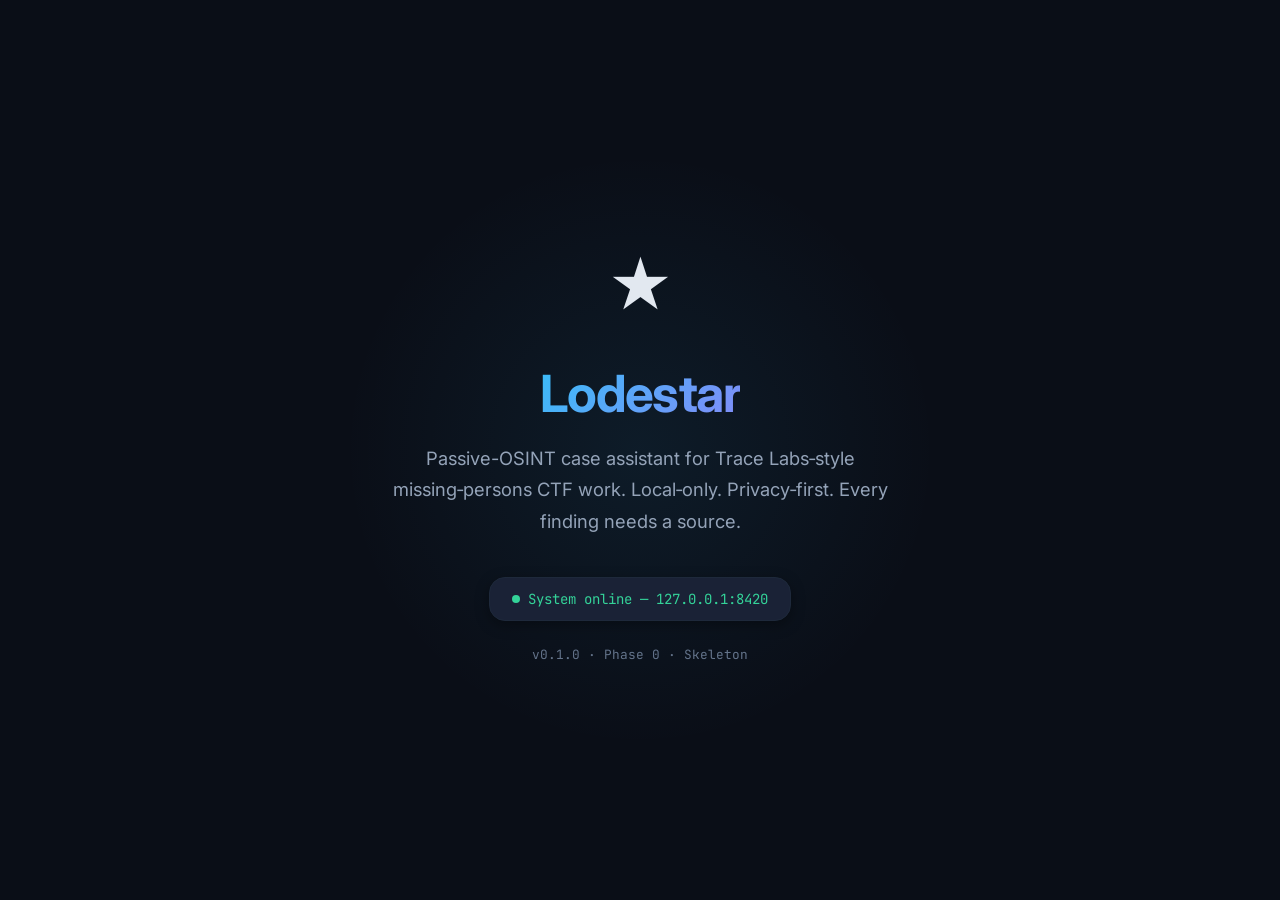
==== templates/index.html @ d44af299 "Upload phase 0 files" ====
<!DOCTYPE html>
<html lang="en">
<head>
    <meta charset="UTF-8">
    <meta name="viewport" content="width=device-width, initial-scale=1.0">
    <meta name="description" content="Lodestar — Passive-OSINT case assistant for missing-persons CTF work. Local-only, privacy-first.">
    <title>Lodestar — OSINT Case Assistant</title>

    <!-- Fonts -->
    <link rel="preconnect" href="https://fonts.googleapis.com">
    <link rel="preconnect" href="https://fonts.gstatic.com" crossorigin>
    <link href="https://fonts.googleapis.com/css2?family=Inter:wght@400;500;600;700&family=JetBrains+Mono:wght@400;500&display=swap" rel="stylesheet">

    <!-- Styles -->
    <link rel="stylesheet" href="/static/style.css">
</head>
<body>
    <main class="hero">
        <div class="hero__icon fade-in-up">
            &#9733;
        </div>

        <h1 class="hero__title fade-in-up fade-in-up-delay-1">
            <span class="hero__accent">Lodestar</span>
        </h1>

        <p class="hero__subtitle fade-in-up fade-in-up-delay-2">
            Passive-OSINT case assistant for Trace&nbsp;Labs&#8209;style
            missing&#8209;persons CTF work. Local&#8209;only.
            Privacy&#8209;first. Every finding needs a source.
        </p>

        <div class="hero__status fade-in-up fade-in-up-delay-3">
            <span class="hero__status-dot"></span>
            System online &mdash; 127.0.0.1:8420
        </div>

        <p class="hero__version fade-in-up fade-in-up-delay-4">
            v0.1.0 &middot; Phase 0 &middot; Skeleton
        </p>
    </main>
</body>
</html>
---- static/style.css ----
/* ==========================================================================
   Lodestar — Base Stylesheet
   Design system tokens + global resets for all phases.
   ========================================================================== */

/* --- Design Tokens (CSS Custom Properties) --- */
:root {
    /* Palette — dark mode first */
    --bg-primary:     #0a0e17;
    --bg-secondary:   #111827;
    --bg-card:        #1a2236;
    --bg-card-hover:  #1f2a42;
    --bg-input:       #0f1629;

    --text-primary:   #e2e8f0;
    --text-secondary: #94a3b8;
    --text-muted:     #64748b;
    --text-heading:   #f1f5f9;

    --accent:         #38bdf8;       /* sky-400 */
    --accent-hover:   #7dd3fc;       /* sky-300 */
    --accent-dim:     rgba(56, 189, 248, 0.12);

    --success:        #34d399;
    --warning:        #fbbf24;
    --danger:         #f87171;

    --border:         #1e293b;
    --border-focus:   #38bdf8;

    --radius-sm:  6px;
    --radius-md:  10px;
    --radius-lg:  16px;

    --shadow-sm:  0 1px 3px rgba(0, 0, 0, .3);
    --shadow-md:  0 4px 14px rgba(0, 0, 0, .35);
    --shadow-lg:  0 10px 30px rgba(0, 0, 0, .4);

    --transition: 0.2s ease;
    --font-mono:  'JetBrains Mono', 'Fira Code', 'Consolas', monospace;
}

/* --- Reset --- */
*,
*::before,
*::after {
    margin: 0;
    padding: 0;
    box-sizing: border-box;
}

html {
    font-size: 16px;
    -webkit-font-smoothing: antialiased;
    -moz-osx-font-smoothing: grayscale;
}

body {
    font-family: 'Inter', 'Segoe UI', system-ui, -apple-system, sans-serif;
    background: var(--bg-primary);
    color: var(--text-primary);
    line-height: 1.6;
    min-height: 100vh;
}

a {
    color: var(--accent);
    text-decoration: none;
    transition: color var(--transition);
}

a:hover {
    color: var(--accent-hover);
}

/* --- Utility --- */
.container {
    max-width: 1100px;
    margin: 0 auto;
    padding: 0 1.5rem;
}

.text-muted    { color: var(--text-muted); }
.text-success  { color: var(--success); }
.text-warning  { color: var(--warning); }
.text-danger   { color: var(--danger); }

/* --- Hero / Landing --- */
.hero {
    display: flex;
    flex-direction: column;
    align-items: center;
    justify-content: center;
    min-height: 100vh;
    text-align: center;
    padding: 2rem;
    position: relative;
    overflow: hidden;
}

.hero::before {
    content: '';
    position: absolute;
    width: 600px;
    height: 600px;
    background: radial-gradient(circle, rgba(56, 189, 248, 0.08) 0%, transparent 70%);
    top: 50%;
    left: 50%;
    transform: translate(-50%, -50%);
    pointer-events: none;
}

.hero__icon {
    font-size: 4rem;
    margin-bottom: 1rem;
    animation: pulse-glow 3s ease-in-out infinite;
}

.hero__title {
    font-size: 3.2rem;
    font-weight: 700;
    color: var(--text-heading);
    letter-spacing: -0.03em;
    margin-bottom: 0.5rem;
}

.hero__accent {
    background: linear-gradient(135deg, var(--accent), #818cf8);
    -webkit-background-clip: text;
    -webkit-text-fill-color: transparent;
    background-clip: text;
}

.hero__subtitle {
    font-size: 1.15rem;
    color: var(--text-secondary);
    max-width: 520px;
    margin-bottom: 2.5rem;
    line-height: 1.7;
}

.hero__status {
    display: inline-flex;
    align-items: center;
    gap: 0.5rem;
    padding: 0.6rem 1.4rem;
    background: var(--bg-card);
    border: 1px solid var(--border);
    border-radius: var(--radius-lg);
    font-family: var(--font-mono);
    font-size: 0.875rem;
    color: var(--success);
    box-shadow: var(--shadow-md);
}

.hero__status-dot {
    width: 8px;
    height: 8px;
    background: var(--success);
    border-radius: 50%;
    animation: blink 2s ease-in-out infinite;
}

.hero__version {
    margin-top: 1.5rem;
    font-size: 0.8rem;
    color: var(--text-muted);
    font-family: var(--font-mono);
}

/* --- Animations --- */
@keyframes pulse-glow {
    0%, 100% { filter: drop-shadow(0 0 6px rgba(56, 189, 248, 0.3)); }
    50%      { filter: drop-shadow(0 0 18px rgba(56, 189, 248, 0.6)); }
}

@keyframes blink {
    0%, 100% { opacity: 1; }
    50%      { opacity: 0.3; }
}

@keyframes fade-in-up {
    from {
        opacity: 0;
        transform: translateY(20px);
    }
    to {
        opacity: 1;
        transform: translateY(0);
    }
}

.fade-in-up {
    animation: fade-in-up 0.6s ease-out both;
}

.fade-in-up-delay-1 { animation-delay: 0.1s; }
.fade-in-up-delay-2 { animation-delay: 0.25s; }
.fade-in-up-delay-3 { animation-delay: 0.4s; }
.fade-in-up-delay-4 { animation-delay: 0.55s; }
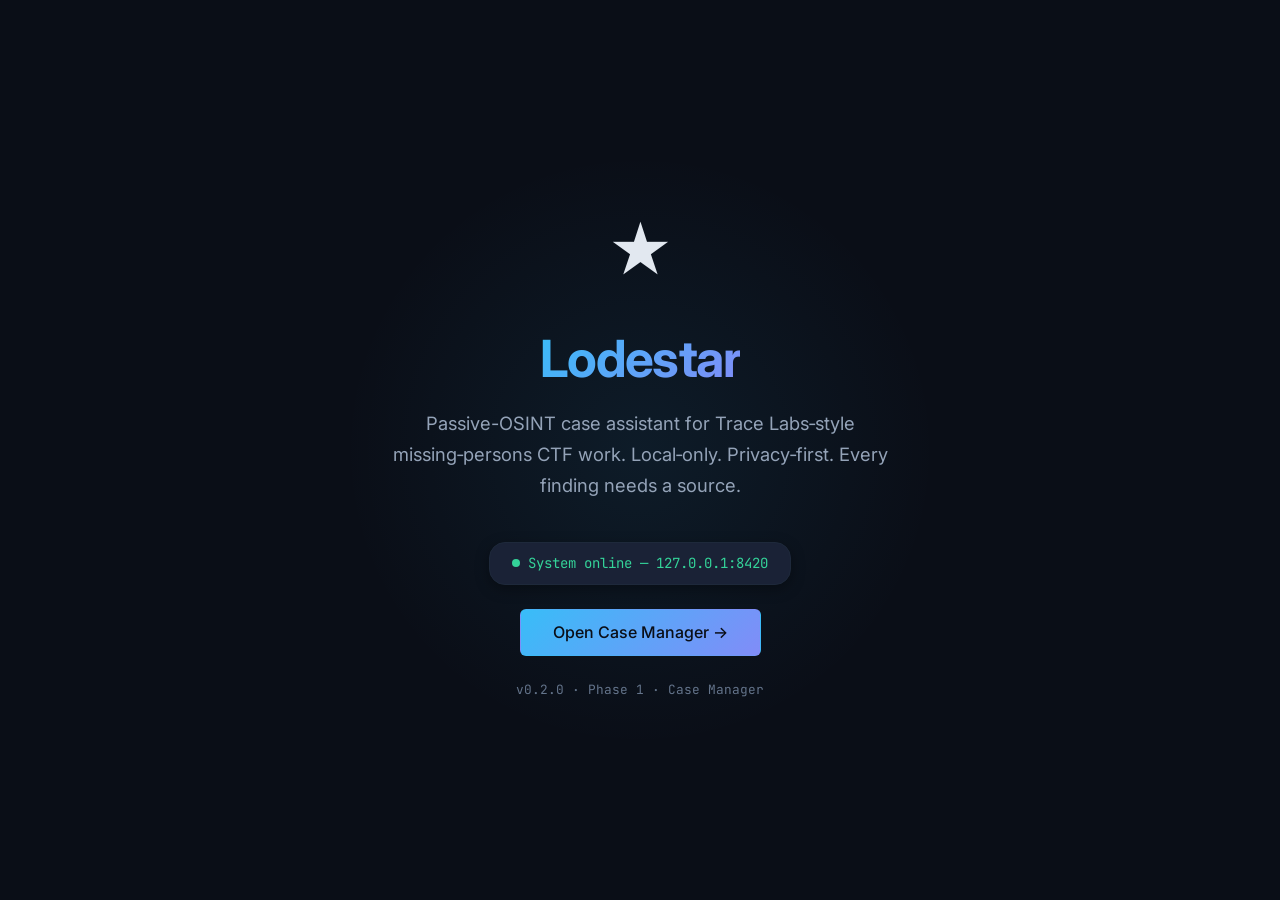
==== commit cdcaf2b2: "Upload phase 2 files" ====
--- a/templates/index.html
+++ b/templates/index.html
@@ -35,8 +35,12 @@
             System online &mdash; 127.0.0.1:8420
         </div>
 
-        <p class="hero__version fade-in-up fade-in-up-delay-4">
-            v0.1.0 &middot; Phase 0 &middot; Skeleton
+        <a href="/cases" class="btn btn--primary fade-in-up fade-in-up-delay-4" style="margin-top: 1.5rem; font-size: 1rem; padding: 0.7rem 2rem;">
+            Open Case Manager &rarr;
+        </a>
+
+        <p class="hero__version fade-in-up fade-in-up-delay-4" style="animation-delay: 0.7s;">
+            v0.2.0 &middot; Phase 1 &middot; Case Manager
         </p>
     </main>
 </body>
--- a/static/style.css
+++ b/static/style.css
@@ -198,3 +198,394 @@
 .fade-in-up-delay-2 { animation-delay: 0.25s; }
 .fade-in-up-delay-3 { animation-delay: 0.4s; }
 .fade-in-up-delay-4 { animation-delay: 0.55s; }
+
+/* ==========================================================================
+   Phase 1 — Navbar, Cards, Forms, Buttons, Status Badges
+   ========================================================================== */
+
+/* --- Navbar --- */
+.navbar {
+    display: flex;
+    align-items: center;
+    justify-content: space-between;
+    padding: 0.75rem 1.5rem;
+    background: var(--bg-secondary);
+    border-bottom: 1px solid var(--border);
+    position: sticky;
+    top: 0;
+    z-index: 100;
+    backdrop-filter: blur(12px);
+    -webkit-backdrop-filter: blur(12px);
+}
+
+.navbar__brand {
+    display: flex;
+    align-items: center;
+    gap: 0.5rem;
+    color: var(--text-heading);
+    font-weight: 700;
+    font-size: 1.1rem;
+}
+
+.navbar__brand:hover { color: var(--accent); }
+
+.navbar__icon {
+    font-size: 1.3rem;
+    filter: drop-shadow(0 0 4px rgba(56, 189, 248, 0.4));
+}
+
+.navbar__links {
+    display: flex;
+    gap: 0.25rem;
+}
+
+.navbar__link {
+    padding: 0.4rem 0.9rem;
+    border-radius: var(--radius-sm);
+    color: var(--text-secondary);
+    font-size: 0.9rem;
+    font-weight: 500;
+    transition: all var(--transition);
+}
+
+.navbar__link:hover {
+    background: var(--accent-dim);
+    color: var(--accent);
+}
+
+.navbar__link--active {
+    background: var(--accent-dim);
+    color: var(--accent);
+}
+
+/* --- Page layout --- */
+.page-content {
+    padding-top: 2rem;
+    padding-bottom: 3rem;
+}
+
+/* --- Page header --- */
+.page-header {
+    margin-bottom: 2rem;
+}
+
+.page-header__title {
+    font-size: 2rem;
+    font-weight: 700;
+    color: var(--text-heading);
+    letter-spacing: -0.02em;
+}
+
+.page-header__subtitle {
+    color: var(--text-secondary);
+    margin-top: 0.25rem;
+    font-size: 1rem;
+}
+
+/* --- Cards --- */
+.card {
+    background: var(--bg-card);
+    border: 1px solid var(--border);
+    border-radius: var(--radius-md);
+    padding: 1.5rem;
+    box-shadow: var(--shadow-sm);
+    transition: border-color var(--transition), box-shadow var(--transition);
+}
+
+.card:hover {
+    border-color: rgba(56, 189, 248, 0.15);
+}
+
+.card--form {
+    margin-bottom: 2.5rem;
+}
+
+.card__title {
+    font-size: 1.1rem;
+    font-weight: 600;
+    color: var(--text-heading);
+    margin-bottom: 1.25rem;
+}
+
+/* --- Forms --- */
+.form__group {
+    margin-bottom: 1rem;
+}
+
+.form__label {
+    display: block;
+    font-size: 0.85rem;
+    font-weight: 500;
+    color: var(--text-secondary);
+    margin-bottom: 0.35rem;
+}
+
+.form__input,
+.form__textarea,
+.form__select {
+    width: 100%;
+    padding: 0.6rem 0.85rem;
+    background: var(--bg-input);
+    border: 1px solid var(--border);
+    border-radius: var(--radius-sm);
+    color: var(--text-primary);
+    font-family: inherit;
+    font-size: 0.95rem;
+    transition: border-color var(--transition), box-shadow var(--transition);
+    outline: none;
+}
+
+.form__input::placeholder,
+.form__textarea::placeholder {
+    color: var(--text-muted);
+}
+
+.form__input:focus,
+.form__textarea:focus,
+.form__select:focus {
+    border-color: var(--border-focus);
+    box-shadow: 0 0 0 3px var(--accent-dim);
+}
+
+.form__textarea {
+    resize: vertical;
+    min-height: 70px;
+}
+
+/* --- Buttons --- */
+.btn {
+    display: inline-flex;
+    align-items: center;
+    gap: 0.35rem;
+    padding: 0.55rem 1.2rem;
+    border: 1px solid transparent;
+    border-radius: var(--radius-sm);
+    font-family: inherit;
+    font-size: 0.9rem;
+    font-weight: 500;
+    cursor: pointer;
+    transition: all var(--transition);
+    text-decoration: none;
+    line-height: 1.4;
+}
+
+.btn--primary {
+    background: linear-gradient(135deg, #38bdf8, #818cf8);
+    color: #0a0e17;
+    border-color: transparent;
+}
+
+.btn--primary:hover {
+    filter: brightness(1.12);
+    box-shadow: 0 0 14px rgba(56, 189, 248, 0.3);
+}
+
+.btn--small {
+    padding: 0.3rem 0.7rem;
+    font-size: 0.8rem;
+}
+
+.btn--success {
+    background: rgba(52, 211, 153, 0.12);
+    color: var(--success);
+    border-color: rgba(52, 211, 153, 0.25);
+}
+.btn--success:hover {
+    background: rgba(52, 211, 153, 0.22);
+}
+
+.btn--warning {
+    background: rgba(251, 191, 36, 0.12);
+    color: var(--warning);
+    border-color: rgba(251, 191, 36, 0.25);
+}
+.btn--warning:hover {
+    background: rgba(251, 191, 36, 0.22);
+}
+
+.btn--danger {
+    background: rgba(248, 113, 113, 0.12);
+    color: var(--danger);
+    border-color: rgba(248, 113, 113, 0.25);
+}
+.btn--danger:hover {
+    background: rgba(248, 113, 113, 0.22);
+}
+
+.btn--ghost-danger {
+    background: transparent;
+    color: var(--text-muted);
+    border-color: transparent;
+}
+.btn--ghost-danger:hover {
+    color: var(--danger);
+    background: rgba(248, 113, 113, 0.08);
+}
+
+/* --- Inline forms (side-by-side action buttons) --- */
+.inline-form {
+    display: inline;
+}
+
+.inline-form--right {
+    margin-left: auto;
+}
+
+/* --- Section title with badge --- */
+.section-title {
+    font-size: 1.15rem;
+    font-weight: 600;
+    color: var(--text-heading);
+    margin-bottom: 1rem;
+    display: flex;
+    align-items: center;
+    gap: 0.5rem;
+}
+
+.badge {
+    display: inline-flex;
+    align-items: center;
+    justify-content: center;
+    min-width: 1.5rem;
+    height: 1.5rem;
+    padding: 0 0.4rem;
+    background: var(--accent-dim);
+    color: var(--accent);
+    font-size: 0.75rem;
+    font-weight: 600;
+    border-radius: 999px;
+    font-family: var(--font-mono);
+}
+
+/* --- Case grid --- */
+.case-grid {
+    display: grid;
+    grid-template-columns: 1fr;
+    gap: 0.75rem;
+}
+
+@media (min-width: 700px) {
+    .case-grid {
+        grid-template-columns: repeat(2, 1fr);
+    }
+}
+
+/* --- Case card --- */
+.case-card {
+    display: flex;
+    flex-direction: column;
+    gap: 0.75rem;
+    transition: transform var(--transition), border-color var(--transition), box-shadow var(--transition);
+}
+
+.case-card:hover {
+    transform: translateY(-2px);
+    box-shadow: var(--shadow-md);
+}
+
+/* Left border accent by status */
+.case-card--active  { border-left: 3px solid var(--success); }
+.case-card--paused  { border-left: 3px solid var(--warning); }
+.case-card--stopped { border-left: 3px solid var(--text-muted); }
+
+.case-card__header {
+    display: flex;
+    align-items: flex-start;
+    justify-content: space-between;
+    gap: 0.75rem;
+}
+
+.case-card__name {
+    font-size: 1.05rem;
+    font-weight: 600;
+    color: var(--text-heading);
+    word-break: break-word;
+}
+
+.case-card__notes {
+    font-size: 0.88rem;
+    color: var(--text-secondary);
+    line-height: 1.5;
+    /* Clamp to 3 lines */
+    display: -webkit-box;
+    -webkit-line-clamp: 3;
+    -webkit-box-orient: vertical;
+    overflow: hidden;
+}
+
+.case-card__meta {
+    display: flex;
+    justify-content: space-between;
+    align-items: center;
+    font-size: 0.78rem;
+    color: var(--text-muted);
+    font-family: var(--font-mono);
+}
+
+.case-card__actions {
+    display: flex;
+    align-items: center;
+    gap: 0.4rem;
+    flex-wrap: wrap;
+    padding-top: 0.5rem;
+    border-top: 1px solid var(--border);
+}
+
+.case-card__stopped-label {
+    font-size: 0.8rem;
+    font-style: italic;
+}
+
+/* --- Status badges --- */
+.status-badge {
+    display: inline-flex;
+    align-items: center;
+    padding: 0.15rem 0.6rem;
+    border-radius: 999px;
+    font-size: 0.72rem;
+    font-weight: 600;
+    text-transform: uppercase;
+    letter-spacing: 0.05em;
+    white-space: nowrap;
+}
+
+.status-badge--active {
+    background: rgba(52, 211, 153, 0.12);
+    color: var(--success);
+    border: 1px solid rgba(52, 211, 153, 0.3);
+}
+
+.status-badge--paused {
+    background: rgba(251, 191, 36, 0.12);
+    color: var(--warning);
+    border: 1px solid rgba(251, 191, 36, 0.3);
+}
+
+.status-badge--stopped {
+    background: rgba(100, 116, 139, 0.12);
+    color: var(--text-muted);
+    border: 1px solid rgba(100, 116, 139, 0.3);
+}
+
+/* --- Empty state --- */
+.empty-state {
+    text-align: center;
+    padding: 3rem 1rem;
+}
+
+.empty-state__icon {
+    font-size: 3rem;
+    margin-bottom: 0.75rem;
+    opacity: 0.5;
+}
+
+.empty-state__text {
+    font-size: 1.1rem;
+    color: var(--text-secondary);
+    margin-bottom: 0.25rem;
+}
+
+.empty-state__hint {
+    font-size: 0.9rem;
+}
+
